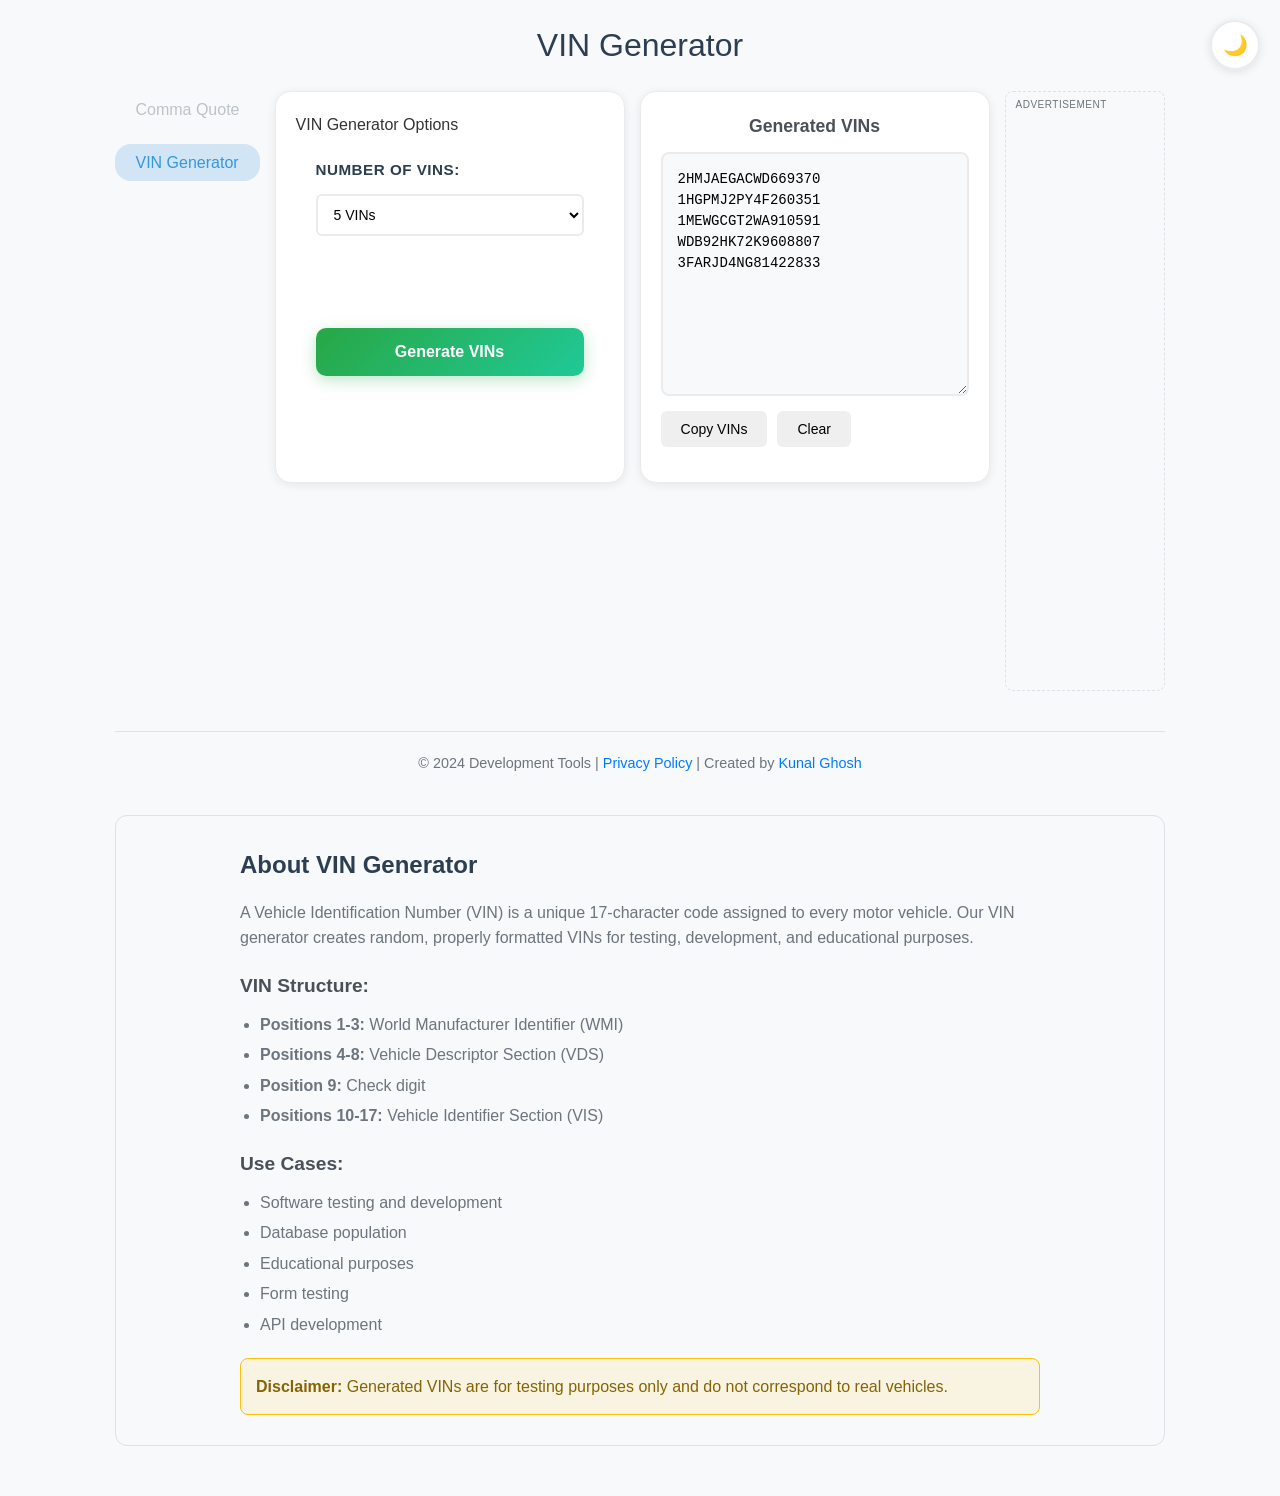
==== vin-generator.html @ 5dfa0fa3 "added vin generator" ====
<!DOCTYPE html>
<html lang="en">
<head>
    <meta charset="UTF-8">
    <meta name="google-adsense-account" content="ca-pub-2975191454646101">
    <meta name="viewport" content="width=device-width, initial-scale=1.0">
    <title>VIN Generator - Random Vehicle Identification Numbers</title>
    <meta name="description" content="Free online VIN (Vehicle Identification Number) generator. Generate random, valid format VINs for testing and development purposes.">
    <meta name="keywords" content="VIN generator, vehicle identification number, random VIN, automotive testing">
    <meta name="author" content="Kunal Ghosh">
    <meta name="robots" content="index, follow">
    <meta name="language" content="English">
    <meta property="og:title" content="VIN Generator - Random Vehicle Identification Numbers">
    <meta property="og:description" content="Free online VIN generator for testing and development purposes.">
    <meta property="og:type" content="website">
    <meta property="og:url" content="https://kunal-ghosh.github.io/comma-quotes/vin-generator.html">
    <link rel="canonical" href="https://kunal-ghosh.github.io/comma-quotes/vin-generator.html">
    
    <!-- Favicon -->
    <link rel="icon" type="image/png" href="favicon/favicon-96x96.png" sizes="96x96" />
    <link rel="icon" type="image/svg+xml" href="favicon/favicon.svg" />
    <link rel="shortcut icon" href="favicon/favicon.ico" />
    <link rel="apple-touch-icon" sizes="180x180" href="favicon/apple-touch-icon.png" />
    <link rel="manifest" href="favicon/site.webmanifest" />
    
    <link rel="stylesheet" href="style.css">
    
    <!-- Google AdSense -->
    <script async src="https://pagead2.googlesyndication.com/pagead/js/adsbygoogle.js?client=ca-pub-2975191454646101"
        crossorigin="anonymous"></script>
</head>
<body>
    <div class="container">
        <!-- Main Content -->
        <div class="main-content">
            <header>
                <h1>VIN Generator</h1>
                <!-- <p class="subtitle">Generate random Vehicle Identification Numbers for testing</p> -->
                <button id="theme-toggle" class="theme-toggle" aria-label="Toggle dark mode">
                    <span class="theme-icon">🌙</span>
                </button>
            </header>

            <div class="container-inner">
                <div class="tool-container vin-layout">
                    <ul class="nav-tabs">
                        <li><a href="index.html" class="nav-tab">Comma Quote</a></li>
                        <li><a href="vin-generator.html" class="nav-tab active">VIN Generator</a></li>
                    </ul>
                    <div class="input-output-section">
                        <div class="vin-generator-section">
                            <label>VIN Generator Options</label>
                            
                            <div class="vin-options">
                                <div class="option-group">
                                    <label for="vin-count">Number of VINs:</label>
                                    <select id="vin-count">
                                        <option value="1">1 VIN</option>
                                        <option value="2">2 VINs</option>
                                        <option value="3">3 VINs</option>
                                        <option value="4">4 VINs</option>
                                        <option value="5" selected>5 VINs</option>
                                    </select>
                                </div>

                                <div class="option-group">
                                    <button id="generate-vin-btn" class="generate-btn">Generate VINs</button>
                                </div>
                            </div>
                        </div>

                        <div class="output-section-vin">
                            <label for="vin-output">Generated VINs</label>
                            <textarea 
                                id="vin-output" 
                                readonly 
                                placeholder="Click 'Generate VINs' to create random Vehicle Identification Numbers..."
                                rows="10"
                            ></textarea>
                            <div class="output-actions">
                                <button id="copy-vin-btn" type="button">Copy VINs</button>
                                <button id="clear-vin-btn" type="button">Clear</button>
                            </div>
                        </div>
                    </div>

                    <!-- Ad Space -->
                    <div class="ad-sidebar">
                        <div class="ad-container ad-right">
                            <!-- Ad code will go here -->
                        </div>
                    </div>
                </div>
                <footer>
                    <p>&copy; 2024 Development Tools | <a href="privacy-policy.html">Privacy Policy</a> | Created by <a href="https://github.com/Kunal-ghosh">Kunal Ghosh</a></p>
                </footer>
                <section class="info-section">
                    <div class="info-content">
                        <h2>About VIN Generator</h2>
                        <p>A Vehicle Identification Number (VIN) is a unique 17-character code assigned to every motor vehicle. Our VIN generator creates random, properly formatted VINs for testing, development, and educational purposes.</p>
                        
                        <h3>VIN Structure:</h3>
                        <ul>
                            <li><strong>Positions 1-3:</strong> World Manufacturer Identifier (WMI)</li>
                            <li><strong>Positions 4-8:</strong> Vehicle Descriptor Section (VDS)</li>
                            <li><strong>Position 9:</strong> Check digit</li>
                            <li><strong>Positions 10-17:</strong> Vehicle Identifier Section (VIS)</li>
                        </ul>
                        
                        <h3>Use Cases:</h3>
                        <ul>
                            <li>Software testing and development</li>
                            <li>Database population</li>
                            <li>Educational purposes</li>
                            <li>Form testing</li>
                            <li>API development</li>
                        </ul>
    
                        <div class="disclaimer">
                            <strong>Disclaimer:</strong> Generated VINs are for testing purposes only and do not correspond to real vehicles.
                        </div>
                    </div>
                </section>
            </div>


            <!-- VIN Information Section -->

        </div>
    </div>

    <script src="vin-generator.js"></script>
</body>
</html>
---- style.css ----
/* Reset and base styles */
* {
    box-sizing: border-box;
    margin: 0;
    padding: 0;
}

body {
    font-family: -apple-system, BlinkMacSystemFont, 'Segoe UI', Roboto, Oxygen, Ubuntu, Cantarell, sans-serif;
    line-height: 1.6;
    color: #333;
    background-color: #f8f9fa;
}

/* Container */
.container {
    display: flex;
    min-height: 100vh;
    max-width: 1400px;
    margin: 0 auto;
}

/* Left Navigation */
.left-nav {
    width: 200px;
    background: linear-gradient(135deg, #2c3e50 0%, #34495e 100%);
    padding: 20px 0;
    position: fixed;
    height: 100vh;
    left: 0;
    top: 0;
    overflow-y: auto;
    box-shadow: 2px 0 10px rgba(0,0,0,0.1);
    z-index: 1000;
}

.nav-header {
    padding: 0 20px 20px 20px;
    border-bottom: 1px solid rgba(255,255,255,0.1);
    margin-bottom: 20px;
}

.nav-header h2 {
    color: #ecf0f1;
    font-size: 1.5rem;
    font-weight: 600;
    margin: 0;
    text-align: center;
}

.nav-tabs {
    list-style: none;
    padding: 0;
    margin: 0;
    display: flex;
    flex-direction: column;
    gap: 10px;
}

.nav-tabs li {
    margin-bottom: 5px;
}

.nav-tab {
    display: flex;
    align-items: center;
    padding: 6px 20px;
    color: #bdc3c7;
    text-decoration: none;
    transition: all 0.3s ease;
    /* border-left: 3px solid transparent; */
    font-weight: 500;
    border-radius: 16px;
}

.nav-tab:hover {
    background: rgba(255,255,255,0.1);
    color: #ecf0f1;
    border-left-color: #3498db;
}

.nav-tab.active {
    background: rgba(52, 152, 219, 0.2);
    color: #3498db;
    border-left-color: #3498db;
}

/* Main Content */
.main-content {
    flex: 1;
    /* margin-left: 200px; */
    padding: 20px;
    display: flex;
    flex-direction: column;
}

.container-inner {
    max-width: 1200px;
    margin: 0 auto;
    padding: 10px;
    /* min-height: 100vh; */
    display: flex;
    flex-direction: column;
}
/* Header */
header {
    text-align: center;
    position: relative;
    /* margin-bottom: 30px; */
}

header h1 {
    font-size: 2 rem;
    color: #2c3e50;
    margin-bottom: 10px;
    font-weight: 500;
}

.subtitle {
    font-size: 1.1rem;
    color: #6c757d;
    font-weight: 400;
}

/* Theme Toggle */
.theme-toggle {
    position: absolute;
    top: 0;
    right: 0;
    background: rgba(255, 255, 255, 0.9);
    border: 2px solid #e9ecef;
    border-radius: 50%;
    width: 50px;
    height: 50px;
    display: flex;
    align-items: center;
    justify-content: center;
    cursor: pointer;
    transition: all 0.3s ease;
    backdrop-filter: blur(10px);
    box-shadow: 0 2px 10px rgba(0,0,0,0.1);
}

.theme-toggle:hover {
    background: rgba(255, 255, 255, 1);
    border-color: #007bff;
    transform: scale(1.1);
    box-shadow: 0 4px 15px rgba(0,123,255,0.2);
}

.theme-icon {
    font-size: 20px;
    transition: transform 0.3s ease;
}

.theme-toggle:hover .theme-icon {
    transform: rotate(20deg);
}

/* Navigation */
nav {
    display: flex;
    justify-content: center;
    gap: 30px;
    /* margin-bottom: 15px; */
    padding-bottom: 10px;
    /* border-bottom: 1px solid #dee2e6; */
}

.nav-link {
    text-decoration: none;
    color: #6c757d;
    font-weight: 500;
    padding: 8px 16px;
    border-radius: 6px;
    transition: all 0.2s ease;
}

.nav-link:hover {
    color: #495057;
    background-color: #e9ecef;
}

.nav-link.active {
    color: #007bff;
    background-color: #e7f1ff;
}

/* Main content */
main {
    flex: 1;
}

.tool-container {
    display: flex;
    gap: 15px;
    align-items: flex-start;
    justify-content: space-between;
    width: 100%;
}

.input-output-section
{
    display: flex;
    flex-direction: row;
    gap: 15px;
    /* align-items: flex-start; */
    /* width: 100%; */
}
.input-output-only
{
    display: flex;
    flex-direction: column;
    gap: 15px;
    /* align-items: flex-start; */
    height: 40vh;

}

/* Input and Output sections */
.input-section {
    background: white;
    padding: 20px;
    /* margin-bottom: 15px; */
    border-radius: 16px;
    box-shadow: 0 2px 10px rgba(0,0,0,0.08);
    border: 1px solid #e9ecef;
    flex: 1;
    display: flex;
    flex-direction: column;
    width: 350px;
}
.output-section
{
    background: white;
    padding: 20px;
    /* margin-bottom: 15px; */
    border-radius: 16px;
    box-shadow: 0 2px 10px rgba(0,0,0,0.08);
    border: 1px solid #e9ecef;
    flex: 1;
    display: flex;
    flex-direction: column;
    height: 40vh;
}

.input-section label {
    display: block;
    font-weight: 600;
    color: #495057;
    margin-bottom: 12px;
    font-size: 1.1rem;
    display: flex;
    justify-content: center;
}
.output-section label
{
    display: block;
    font-weight: 600;
    color: #495057;
    margin-bottom: 12px;
    font-size: 1.1rem;
    display: flex;
    justify-content: center;
}




.output-section-vin
{
    background: white;
    padding: 20px;
    /* margin-bottom: 15px; */
    border-radius: 16px;
    box-shadow: 0 2px 10px rgba(0,0,0,0.08);
    border: 1px solid #e9ecef;
    flex: 1;
    display: flex;
    flex-direction: column;
    /* height: 40vh; */
}

.output-section-vin label {
    display: block;
    font-weight: 600;
    color: #495057;
    margin-bottom: 12px;
    font-size: 1.1rem;
    display: flex;
    justify-content: center;
}
.output-section-vin label
{
    display: block;
    font-weight: 600;
    color: #495057;
    margin-bottom: 12px;
    font-size: 1.1rem;
    display: flex;
    justify-content: center;
}
textarea {
    flex: 1;
    width: 100%;
    padding: 15px;
    border: 2px solid #e9ecef;
    border-radius: 8px;
    font-family: 'Monaco', 'Menlo', 'Ubuntu Mono', monospace;
    font-size: 14px;
    line-height: 1.5;
    resize: vertical;
    transition: border-color 0.2s ease;
    min-height: 150px;
}

textarea:focus {
    outline: none;
    border-color: #007bff;
    box-shadow: 0 0 0 3px rgba(0, 123, 255, 0.1);
}

textarea[readonly] {
    background-color: #f8f9fa;
    cursor: default;
}

textarea::placeholder {
    color: #6c757d;
}

/* Options section */
.options-section {
    background: linear-gradient(135deg, #ffffff 0%, #f8f9fa 100%);
    padding: 15px;
    border-radius: 16px;
    box-shadow: 
        0 4px 20px rgba(0,0,0,0.08),
        0 2px 8px rgba(0,0,0,0.04);
    border: 1px solid rgba(255,255,255,0.8);
    position: sticky;
    top: 20px;
    backdrop-filter: blur(10px);
    transition: all 0.3s ease;
    width: 350px;
    display: flex;
    flex-direction: column;
    flex-shrink: 0;
}

.options-section:hover {
    box-shadow: 
        0 6px 30px rgba(0,0,0,0.12),
        0 4px 12px rgba(0,0,0,0.06);
    transform: translateY(-2px);
}

.options-section h3 {
    color: #2c3e50;
    margin-bottom: 25px;
    font-size: 1 rem;
    font-weight: 500;
    text-align: center;
    position: relative;
    padding-bottom: 15px;
}

.options-section h3::after {
    content: '';
    position: absolute;
    bottom: 0;
    left: 50%;
    transform: translateX(-50%);
    width: 40px;
    height: 3px;
    background: linear-gradient(90deg, #007bff, #0056b3);
    border-radius: 2px;
}

.option-group {
    /* margin-bottom: 24px; */
    padding: 20px;
    background: rgba(255,255,255,0.6);
    border-radius: 16px;
    /* border: 1px solid rgba(0,123,255,0.1); */
    transition: all 0.2s ease;
    display: flex;
    flex-direction: column;
    margin-bottom: 32px;
}

.option-group:hover {
    background: rgba(255,255,255,0.8);
    border-color: rgba(0,123,255,0.2);
    transform: translateX(2px);
}

.option-group:last-child {
    margin-bottom: 0;
}

.option-group > label {
    display: block;
    font-weight: 600;
    color: #2c3e50;
    margin-bottom: 12px;
    font-size: 0.95rem;
    text-transform: uppercase;
    letter-spacing: 0.5px;
}

select {
    width: 100%;
    padding: 10px 12px;
    border: 2px solid #e9ecef;
    border-radius: 6px;
    background-color: white;
    font-size: 14px;
    transition: border-color 0.2s ease;
}

select:focus {
    outline: none;
    border-color: #007bff;
    box-shadow: 0 0 0 3px rgba(0, 123, 255, 0.1);
}

/* Quote Style Buttons */
.quote-buttons {
    display: flex;
    gap: 8px;
    flex-wrap: wrap;
}

.quote-btn {
    padding: 12px 16px;
    border: 2px solid #e9ecef;
    border-radius: 8px;
    background: rgba(255,255,255,0.6);
    color: #495057;
    font-size: 13px;
    font-weight: 500;
    cursor: pointer;
    transition: all 0.2s ease;
    text-align: center;
    flex: 1;
    min-width: 0;
}

.quote-btn:hover {
    background: rgba(0,123,255,0.05);
    border-color: rgba(0,123,255,0.3);
    color: #007bff;
    transform: translateY(-1px);
    box-shadow: 0 2px 8px rgba(0,123,255,0.15);
}

.quote-btn.active {
    background: linear-gradient(135deg, #007bff 0%, #0056b3 100%);
    border-color: #007bff;
    color: white;
    font-weight: 600;
    box-shadow: 0 2px 12px rgba(0,123,255,0.3);
}

.quote-btn.active:hover {
    background: linear-gradient(135deg, #0056b3 0%, #004085 100%);
    transform: translateY(-1px);
    box-shadow: 0 4px 16px rgba(0,123,255,0.4);
}

/* Checkboxes */
input[type="checkbox"] {
    margin-right: 12px;
    width: 18px;
    height: 18px;
    accent-color: #007bff;
    cursor: pointer;
}

label:has(input[type="checkbox"]) {
    display: flex;
    align-items: center;
    font-weight: 500;
    cursor: pointer;
    margin-bottom: 0;
    padding: 12px;
    border-radius: 8px;
    transition: all 0.2s ease;
    color: #495057;
    background: rgba(255,255,255,0.4);
    border: 1px solid rgba(0,123,255,0.1);
}

label:has(input[type="checkbox"]):hover {
    background: rgba(0,123,255,0.05);
    border-color: rgba(0,123,255,0.2);
    transform: translateX(2px);
    color: #007bff;
}

label:has(input[type="checkbox"]:checked) {
    background: rgba(0,123,255,0.1);
    border-color: #007bff;
    color: #007bff;
    font-weight: 600;
}

/* Output actions */
.output-actions {
    margin-top: 15px;
    display: flex;
    gap: 10px;
    padding-bottom: 15px;
}

button {
    padding: 10px 20px;
    border: none;
    border-radius: 6px;
    font-size: 14px;
    font-weight: 500;
    cursor: pointer;
    transition: all 0.2s ease;
}

#copy-btn {
    background-color: #007bff;
    color: white;
    flex: 1;
}

#copy-btn:hover {
    background-color: #0056b3;
    transform: translateY(-1px);
}

#copy-btn:active {
    transform: translateY(0);
}

#clear-btn {
    background-color: #6c757d;
    color: white;
    flex: 1;
}

#clear-btn:hover {
    background-color: #545b62;
    transform: translateY(-1px);
}

#clear-btn:active {
    transform: translateY(0);
}

/* Success message for copy */
.copy-success {
    background-color: #28a745 !important;
}

/* Footer */
footer {
    text-align: center;
    margin-top: 40px;
    padding-top: 20px;
    border-top: 1px solid #dee2e6;
    color: #6c757d;
    font-size: 0.9rem;
}

footer a {
    color: #007bff;
    text-decoration: none;
}

footer a:hover {
    text-decoration: underline;
}

/* Responsive design */
@media (max-width: 768px) {
    .tool-container {
        flex-direction: column;
        gap: 20px;
    }
    
    .options-section {
        position: static;
        order: -1;
        width: 100%;
        min-width: auto;
    }
    
    header h1 {
        font-size: 2rem;
    }
    
    nav {
        gap: 15px;
        flex-wrap: wrap;
    }
    
    .container {
        padding: 15px;
    }
    
    .input-section, .output-section, .options-section {
        padding: 20px;
    }
}

@media (max-width: 480px) {
    .output-actions {
        flex-direction: column;
    }
    
    nav {
        flex-direction: column;
        align-items: center;
    }
    
    header h1 {
        font-size: 1.75rem;
    }
    
    .quote-buttons {
        flex-direction: column;
        gap: 8px;
    }
    
    .quote-btn {
        padding: 14px 20px;
        font-size: 14px;
    }
}

/* Dark Mode */
body.dark-mode {
    background-color: #1a1a1a;
    color: #e0e0e0;
}

body.dark-mode .label, body.dark-mode label
{
    color: #e0e0e0;
}

body.dark-mode .container-inner {
    background-color: #1a1a1a;
}

body.dark-mode header h1 {
    color: #ffffff;
}

body.dark-mode .subtitle {
    color: #b0b0b0;
}

body.dark-mode .theme-toggle {
    background: rgba(30, 30, 30, 0.9);
    border-color: #444;
    color: #fff;
}

body.dark-mode .theme-toggle:hover {
    background: rgba(40, 40, 40, 1);
    border-color: #007bff;
}

body.dark-mode .input-section,
body.dark-mode .output-section,
body.dark-mode .output-section-vin {
    background: #2d2d2d;
    border-color: #444;
    color: #e0e0e0;
}

body.dark-mode .options-section {
    background: linear-gradient(135deg, #2d2d2d 0%, #1f1f1f 100%);
    border-color: rgba(255,255,255,0.1);
}

body.dark-mode .options-section h3 {
    color: #ffffff;
}

body.dark-mode .option-group {
    background: rgba(40, 40, 40, 0.6);
    border-color: rgba(255,255,255,0.1);
}

body.dark-mode .option-group:hover {
    background: rgba(50, 50, 50, 0.8);
    border-color: rgba(0,123,255,0.3);
}

body.dark-mode .option-group > label {
    color: #e0e0e0;
}

body.dark-mode select {
    background: linear-gradient(135deg, #2d2d2d 0%, #1f1f1f 100%);
    border-color: #444;
    color: #e0e0e0;
}

body.dark-mode select:hover,
body.dark-mode select:focus {
    background: #2d2d2d;
    border-color: #007bff;
}

body.dark-mode textarea {
    background: #2d2d2d;
    border-color: #444;
    color: #e0e0e0;
}

body.dark-mode textarea:focus {
    border-color: #007bff;
    box-shadow: 0 0 0 3px rgba(0, 123, 255, 0.2);
}

body.dark-mode textarea::placeholder {
    color: #888;
}

body.dark-mode .quote-btn {
    background: rgba(40, 40, 40, 0.6);
    border-color: #444;
    color: #e0e0e0;
}

body.dark-mode .quote-btn:hover {
    background: rgba(0,123,255,0.15);
    border-color: rgba(0,123,255,0.4);
    color: #007bff;
}

body.dark-mode .quote-btn.active {
    background: linear-gradient(135deg, #007bff 0%, #0056b3 100%);
    border-color: #007bff;
    color: white;
}

body.dark-mode label:has(input[type="checkbox"]) {
    background: rgba(40, 40, 40, 0.6);
    border-color: rgba(255,255,255,0.1);
    color: #e0e0e0;
}

body.dark-mode label:has(input[type="checkbox"]):hover {
    background: rgba(0,123,255,0.15);
    border-color: rgba(0,123,255,0.3);
    color: #007bff;
}

body.dark-mode label:has(input[type="checkbox"]:checked) {
    background: rgba(0,123,255,0.2);
    border-color: #007bff;
    color: #007bff;
}

body.dark-mode #copy-btn,
body.dark-mode #clear-btn {
    background-color: #007bff;
    color: white;
}

body.dark-mode #copy-btn:hover {
    background-color: #0056b3;
}

body.dark-mode #clear-btn {
    background-color: #6c757d;
}

body.dark-mode #clear-btn:hover {
    background-color: #545b62;
}

body.dark-mode footer {
    border-color: #444;
    color: #b0b0b0;
}

body.dark-mode footer a {
    color: #007bff;
}

/* VIN Generator Specific Styles */
.vin-layout {
    flex-direction: row;
}

.vin-generator-section {
    background: white;
    padding: 20px;
    /* margin-bottom: 15px; */
    border-radius: 16px;
    box-shadow: 0 2px 10px rgba(0,0,0,0.08);
    border: 1px solid #e9ecef;
    flex: 1;
    display: flex;
    flex-direction: column;
    width: 440px;
}

.vin-options {
    display: flex;
    flex-direction: column;
    gap: 20px;
}

.generate-btn {
    padding: 15px 30px;
    background: linear-gradient(135deg, #28a745 0%, #20c997 100%);
    color: white;
    border: none;
    border-radius: 10px;
    font-size: 16px;
    font-weight: 600;
    cursor: pointer;
    transition: all 0.3s ease;
    box-shadow: 0 4px 15px rgba(40, 167, 69, 0.3);
}

.generate-btn:hover {
    background: linear-gradient(135deg, #218838 0%, #1ea68a 100%);
    transform: translateY(-2px);
    box-shadow: 0 6px 20px rgba(40, 167, 69, 0.4);
}

.disclaimer {
    background: rgba(255, 193, 7, 0.1);
    border: 1px solid #ffc107;
    border-radius: 8px;
    padding: 15px;
    margin-top: 20px;
    color: #856404;
}

/* Dark mode for VIN generator */
body.dark-mode .vin-generator-section {
    background: #2d2d2d;
    border-color: #444;
    color: #e0e0e0;
}

body.dark-mode .generate-btn {
    background: linear-gradient(135deg, #28a745 0%, #20c997 100%);
}

body.dark-mode .disclaimer {
    background: rgba(255, 193, 7, 0.2);
    border-color: #ffc107;
    color: #ffc107;
}

/* Dark mode for left navigation */
body.dark-mode .left-nav {
    background: linear-gradient(135deg, #1a1a1a 0%, #2d2d2d 100%);
}

/* Ad Sidebar */
.ad-sidebar {
    width: 160px;
    flex-shrink: 0;
    display: flex;
    flex-direction: column;
}

/* Ad Containers */
.ad-container {
    display: flex;
    justify-content: center;
    align-items: center;
    background: rgba(248, 249, 250, 0.5);
    border-radius: 8px;
    border: 1px dashed #dee2e6;
    position: relative;
}

.ad-container::before {
    content: "Advertisement";
    position: absolute;
    top: 5px;
    left: 10px;
    font-size: 10px;
    color: #6c757d;
    text-transform: uppercase;
    letter-spacing: 0.5px;
}

.ad-right {
    width: 160px;
    height: 600px;
    position: sticky;
    top: 20px;
    margin: 0;
}

/* Dark mode ad containers */
body.dark-mode .ad-container {
    background: rgba(45, 45, 45, 0.5);
    border-color: #444;
}

body.dark-mode .ad-container::before {
    color: #888;
}

/* Info Section */
.info-section {
    margin: 40px 0 20px 0;
    padding: 30px;
    background: rgba(248, 249, 250, 0.8);
    border-radius: 12px;
    border: 1px solid #dee2e6;
}

.info-content {
    max-width: 800px;
    margin: 0 auto;
}

.info-content h2 {
    color: #2c3e50;
    margin-bottom: 15px;
    font-size: 1.5rem;
}

.info-content h3 {
    color: #495057;
    margin: 20px 0 10px 0;
    font-size: 1.2rem;
}

.info-content p {
    color: #6c757d;
    line-height: 1.6;
    margin-bottom: 15px;
}

.info-content ul, .info-content ol {
    color: #6c757d;
    line-height: 1.6;
    margin-left: 20px;
}

.info-content li {
    margin-bottom: 5px;
}

/* Dark mode info section */
body.dark-mode .info-section {
    background: rgba(45, 45, 45, 0.8);
    border-color: #444;
}

body.dark-mode .info-content h2 {
    color: #ffffff;
}

body.dark-mode .info-content h3 {
    color: #e0e0e0;
}

body.dark-mode .info-content p,
body.dark-mode .info-content ul,
body.dark-mode .info-content ol {
    color: #b0b0b0;
}

/* Responsive Design for Navigation */
@media (max-width: 768px) {
    .left-nav {
        width: 100%;
        height: auto;
        position: static;
        background: linear-gradient(90deg, #2c3e50 0%, #34495e 100%);
    }
    
    .nav-tabs {
        display: flex;
        justify-content: space-around;
    }
    
    .nav-tabs li {
        flex: 1;
        margin-bottom: 0;
    }
    
    .nav-tab {
        text-align: center;
        border-left: none;
        border-bottom: 3px solid transparent;
        padding: 10px 5px;
        font-size: 14px;
    }
    
    .nav-tab:hover {
        border-bottom-color: #3498db;
        border-left-color: transparent;
    }
    
    .nav-tab.active {
        border-bottom-color: #3498db;
        border-left-color: transparent;
    }
    
    .main-content {
        margin-left: 0;
    }
    
    .tool-container {
        flex-direction: column;
    }
    
    .vin-layout {
        flex-direction: column;
    }
    
    .ad-sidebar {
        width: 100%;
        order: -1;
    }
    
    .ad-right {
        width: 100%;
        height: 90px;
        position: static;
        margin: 15px 0;
    }
}
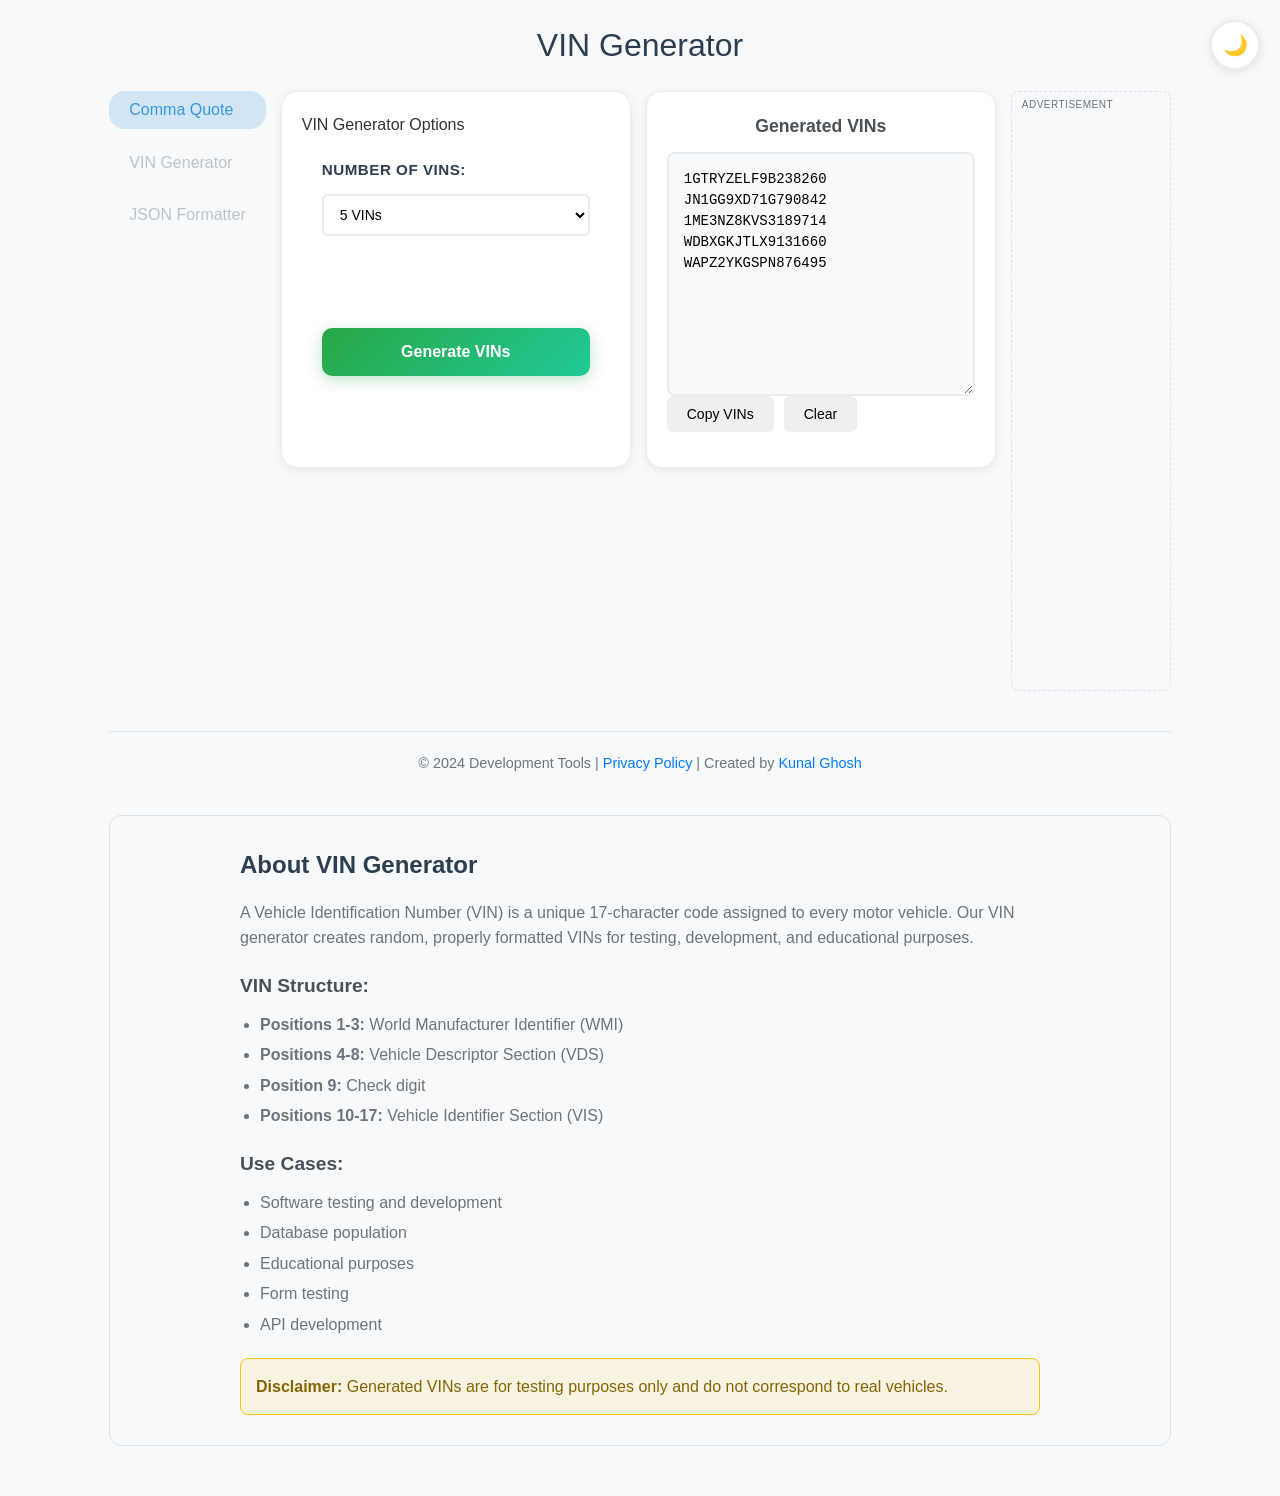
==== commit 67b08524: "added json formattor" ====
--- a/vin-generator.html
+++ b/vin-generator.html
@@ -43,10 +43,11 @@
 
             <div class="container-inner">
                 <div class="tool-container vin-layout">
-                    <ul class="nav-tabs">
-                        <li><a href="index.html" class="nav-tab">Comma Quote</a></li>
-                        <li><a href="vin-generator.html" class="nav-tab active">VIN Generator</a></li>
-                    </ul>
+                    <div class="nav-tabs">
+                        <li><a href="index.html" class="nav-tab active">Comma Quote</a></li>
+                        <li><a href="vin-generator.html" class="nav-tab">VIN Generator</a></li>
+                        <li><a href="json-formatter.html" class="nav-tab">JSON Formatter</a></li>
+                    </div>
                     <div class="input-output-section">
                         <div class="vin-generator-section">
                             <label>VIN Generator Options</label>
--- a/style.css
+++ b/style.css
@@ -6,7 +6,8 @@
 }
 
 body {
-    font-family: -apple-system, BlinkMacSystemFont, 'Segoe UI', Roboto, Oxygen, Ubuntu, Cantarell, sans-serif;
+    font-family: -apple-system, BlinkMacSystemFont, "Segoe UI", Roboto, Oxygen,
+        Ubuntu, Cantarell, sans-serif;
     line-height: 1.6;
     color: #333;
     background-color: #f8f9fa;
@@ -30,13 +31,13 @@
     left: 0;
     top: 0;
     overflow-y: auto;
-    box-shadow: 2px 0 10px rgba(0,0,0,0.1);
+    box-shadow: 2px 0 10px rgba(0, 0, 0, 0.1);
     z-index: 1000;
 }
 
 .nav-header {
     padding: 0 20px 20px 20px;
-    border-bottom: 1px solid rgba(255,255,255,0.1);
+    border-bottom: 1px solid rgba(255, 255, 255, 0.1);
     margin-bottom: 20px;
 }
 
@@ -74,7 +75,7 @@
 }
 
 .nav-tab:hover {
-    background: rgba(255,255,255,0.1);
+    background: rgba(255, 255, 255, 0.1);
     color: #ecf0f1;
     border-left-color: #3498db;
 }
@@ -102,6 +103,7 @@
     display: flex;
     flex-direction: column;
 }
+
 /* Header */
 header {
     text-align: center;
@@ -138,14 +140,14 @@
     cursor: pointer;
     transition: all 0.3s ease;
     backdrop-filter: blur(10px);
-    box-shadow: 0 2px 10px rgba(0,0,0,0.1);
+    box-shadow: 0 2px 10px rgba(0, 0, 0, 0.1);
 }
 
 .theme-toggle:hover {
     background: rgba(255, 255, 255, 1);
     border-color: #007bff;
     transform: scale(1.1);
-    box-shadow: 0 4px 15px rgba(0,123,255,0.2);
+    box-shadow: 0 4px 15px rgba(0, 123, 255, 0.2);
 }
 
 .theme-icon {
@@ -199,22 +201,20 @@
     width: 100%;
 }
 
-.input-output-section
-{
+.input-output-section {
     display: flex;
     flex-direction: row;
     gap: 15px;
     /* align-items: flex-start; */
     /* width: 100%; */
 }
-.input-output-only
-{
+
+.input-output-only {
     display: flex;
     flex-direction: column;
     gap: 15px;
     /* align-items: flex-start; */
     height: 40vh;
-
 }
 
 /* Input and Output sections */
@@ -223,20 +223,20 @@
     padding: 20px;
     /* margin-bottom: 15px; */
     border-radius: 16px;
-    box-shadow: 0 2px 10px rgba(0,0,0,0.08);
+    box-shadow: 0 2px 10px rgba(0, 0, 0, 0.08);
     border: 1px solid #e9ecef;
     flex: 1;
     display: flex;
     flex-direction: column;
     width: 350px;
 }
-.output-section
-{
+
+.output-section {
     background: white;
     padding: 20px;
     /* margin-bottom: 15px; */
     border-radius: 16px;
-    box-shadow: 0 2px 10px rgba(0,0,0,0.08);
+    box-shadow: 0 2px 10px rgba(0, 0, 0, 0.08);
     border: 1px solid #e9ecef;
     flex: 1;
     display: flex;
@@ -253,8 +253,8 @@
     display: flex;
     justify-content: center;
 }
-.output-section label
-{
+
+.output-section label {
     display: block;
     font-weight: 600;
     color: #495057;
@@ -264,16 +264,12 @@
     justify-content: center;
 }
 
-
-
-
-.output-section-vin
-{
+.output-section-vin {
     background: white;
     padding: 20px;
     /* margin-bottom: 15px; */
     border-radius: 16px;
-    box-shadow: 0 2px 10px rgba(0,0,0,0.08);
+    box-shadow: 0 2px 10px rgba(0, 0, 0, 0.08);
     border: 1px solid #e9ecef;
     flex: 1;
     display: flex;
@@ -290,8 +286,8 @@
     display: flex;
     justify-content: center;
 }
-.output-section-vin label
-{
+
+.output-section-vin label {
     display: block;
     font-weight: 600;
     color: #495057;
@@ -300,13 +296,14 @@
     display: flex;
     justify-content: center;
 }
+
 textarea {
     flex: 1;
     width: 100%;
     padding: 15px;
     border: 2px solid #e9ecef;
     border-radius: 8px;
-    font-family: 'Monaco', 'Menlo', 'Ubuntu Mono', monospace;
+    font-family: "Monaco", "Menlo", "Ubuntu Mono", monospace;
     font-size: 14px;
     line-height: 1.5;
     resize: vertical;
@@ -329,15 +326,39 @@
     color: #6c757d;
 }
 
+#json-input {
+    flex: 1;
+    width: 100%;
+    padding: 15px;
+    /* border: 2px solid #e9ecef; */
+    border-radius: 8px;
+    font-family: "Monaco", "Menlo", "Ubuntu Mono", monospace;
+    font-size: 14px;
+    line-height: 1.5;
+    resize: vertical;
+    transition: border-color 0.2s ease;
+    height: 65vh;
+}
+#json-output {
+    flex: 1;
+    width: 100%;
+    padding: 15px;
+    /* border: 2px solid #e9ecef; */
+    border-radius: 8px;
+    font-family: "Monaco", "Menlo", "Ubuntu Mono", monospace;
+    font-size: 14px;
+    line-height: 1.5;
+    resize: vertical;
+    transition: border-color 0.2s ease;
+    height: 65vh;
+}
 /* Options section */
 .options-section {
     background: linear-gradient(135deg, #ffffff 0%, #f8f9fa 100%);
     padding: 15px;
     border-radius: 16px;
-    box-shadow: 
-        0 4px 20px rgba(0,0,0,0.08),
-        0 2px 8px rgba(0,0,0,0.04);
-    border: 1px solid rgba(255,255,255,0.8);
+    box-shadow: 0 4px 20px rgba(0, 0, 0, 0.08), 0 2px 8px rgba(0, 0, 0, 0.04);
+    border: 1px solid rgba(255, 255, 255, 0.8);
     position: sticky;
     top: 20px;
     backdrop-filter: blur(10px);
@@ -349,9 +370,7 @@
 }
 
 .options-section:hover {
-    box-shadow: 
-        0 6px 30px rgba(0,0,0,0.12),
-        0 4px 12px rgba(0,0,0,0.06);
+    box-shadow: 0 6px 30px rgba(0, 0, 0, 0.12), 0 4px 12px rgba(0, 0, 0, 0.06);
     transform: translateY(-2px);
 }
 
@@ -366,7 +385,7 @@
 }
 
 .options-section h3::after {
-    content: '';
+    content: "";
     position: absolute;
     bottom: 0;
     left: 50%;
@@ -380,7 +399,7 @@
 .option-group {
     /* margin-bottom: 24px; */
     padding: 20px;
-    background: rgba(255,255,255,0.6);
+    background: rgba(255, 255, 255, 0.6);
     border-radius: 16px;
     /* border: 1px solid rgba(0,123,255,0.1); */
     transition: all 0.2s ease;
@@ -390,8 +409,8 @@
 }
 
 .option-group:hover {
-    background: rgba(255,255,255,0.8);
-    border-color: rgba(0,123,255,0.2);
+    background: rgba(255, 255, 255, 0.8);
+    border-color: rgba(0, 123, 255, 0.2);
     transform: translateX(2px);
 }
 
@@ -399,7 +418,7 @@
     margin-bottom: 0;
 }
 
-.option-group > label {
+.option-group>label {
     display: block;
     font-weight: 600;
     color: #2c3e50;
@@ -436,7 +455,7 @@
     padding: 12px 16px;
     border: 2px solid #e9ecef;
     border-radius: 8px;
-    background: rgba(255,255,255,0.6);
+    background: rgba(255, 255, 255, 0.6);
     color: #495057;
     font-size: 13px;
     font-weight: 500;
@@ -448,11 +467,11 @@
 }
 
 .quote-btn:hover {
-    background: rgba(0,123,255,0.05);
-    border-color: rgba(0,123,255,0.3);
+    background: rgba(0, 123, 255, 0.05);
+    border-color: rgba(0, 123, 255, 0.3);
     color: #007bff;
     transform: translateY(-1px);
-    box-shadow: 0 2px 8px rgba(0,123,255,0.15);
+    box-shadow: 0 2px 8px rgba(0, 123, 255, 0.15);
 }
 
 .quote-btn.active {
@@ -460,13 +479,13 @@
     border-color: #007bff;
     color: white;
     font-weight: 600;
-    box-shadow: 0 2px 12px rgba(0,123,255,0.3);
+    box-shadow: 0 2px 12px rgba(0, 123, 255, 0.3);
 }
 
 .quote-btn.active:hover {
     background: linear-gradient(135deg, #0056b3 0%, #004085 100%);
     transform: translateY(-1px);
-    box-shadow: 0 4px 16px rgba(0,123,255,0.4);
+    box-shadow: 0 4px 16px rgba(0, 123, 255, 0.4);
 }
 
 /* Checkboxes */
@@ -488,19 +507,19 @@
     border-radius: 8px;
     transition: all 0.2s ease;
     color: #495057;
-    background: rgba(255,255,255,0.4);
-    border: 1px solid rgba(0,123,255,0.1);
+    background: rgba(255, 255, 255, 0.4);
+    border: 1px solid rgba(0, 123, 255, 0.1);
 }
 
 label:has(input[type="checkbox"]):hover {
-    background: rgba(0,123,255,0.05);
-    border-color: rgba(0,123,255,0.2);
+    background: rgba(0, 123, 255, 0.05);
+    border-color: rgba(0, 123, 255, 0.2);
     transform: translateX(2px);
     color: #007bff;
 }
 
 label:has(input[type="checkbox"]:checked) {
-    background: rgba(0,123,255,0.1);
+    background: rgba(0, 123, 255, 0.1);
     border-color: #007bff;
     color: #007bff;
     font-weight: 600;
@@ -508,7 +527,7 @@
 
 /* Output actions */
 .output-actions {
-    margin-top: 15px;
+    /* margin-top: 15px; */
     display: flex;
     gap: 10px;
     padding-bottom: 15px;
@@ -584,28 +603,30 @@
         flex-direction: column;
         gap: 20px;
     }
-    
+
     .options-section {
         position: static;
         order: -1;
         width: 100%;
         min-width: auto;
     }
-    
+
     header h1 {
         font-size: 2rem;
     }
-    
+
     nav {
         gap: 15px;
         flex-wrap: wrap;
     }
-    
+
     .container {
         padding: 15px;
     }
-    
-    .input-section, .output-section, .options-section {
+
+    .input-section,
+    .output-section,
+    .options-section {
         padding: 20px;
     }
 }
@@ -614,21 +635,21 @@
     .output-actions {
         flex-direction: column;
     }
-    
+
     nav {
         flex-direction: column;
         align-items: center;
     }
-    
+
     header h1 {
         font-size: 1.75rem;
     }
-    
+
     .quote-buttons {
         flex-direction: column;
         gap: 8px;
     }
-    
+
     .quote-btn {
         padding: 14px 20px;
         font-size: 14px;
@@ -641,8 +662,8 @@
     color: #e0e0e0;
 }
 
-body.dark-mode .label, body.dark-mode label
-{
+body.dark-mode .label,
+body.dark-mode label {
     color: #e0e0e0;
 }
 
@@ -679,7 +700,7 @@
 
 body.dark-mode .options-section {
     background: linear-gradient(135deg, #2d2d2d 0%, #1f1f1f 100%);
-    border-color: rgba(255,255,255,0.1);
+    border-color: rgba(255, 255, 255, 0.1);
 }
 
 body.dark-mode .options-section h3 {
@@ -688,15 +709,15 @@
 
 body.dark-mode .option-group {
     background: rgba(40, 40, 40, 0.6);
-    border-color: rgba(255,255,255,0.1);
+    border-color: rgba(255, 255, 255, 0.1);
 }
 
 body.dark-mode .option-group:hover {
     background: rgba(50, 50, 50, 0.8);
-    border-color: rgba(0,123,255,0.3);
-}
-
-body.dark-mode .option-group > label {
+    border-color: rgba(0, 123, 255, 0.3);
+}
+
+body.dark-mode .option-group>label {
     color: #e0e0e0;
 }
 
@@ -734,8 +755,8 @@
 }
 
 body.dark-mode .quote-btn:hover {
-    background: rgba(0,123,255,0.15);
-    border-color: rgba(0,123,255,0.4);
+    background: rgba(0, 123, 255, 0.15);
+    border-color: rgba(0, 123, 255, 0.4);
     color: #007bff;
 }
 
@@ -747,18 +768,18 @@
 
 body.dark-mode label:has(input[type="checkbox"]) {
     background: rgba(40, 40, 40, 0.6);
-    border-color: rgba(255,255,255,0.1);
+    border-color: rgba(255, 255, 255, 0.1);
     color: #e0e0e0;
 }
 
 body.dark-mode label:has(input[type="checkbox"]):hover {
-    background: rgba(0,123,255,0.15);
-    border-color: rgba(0,123,255,0.3);
+    background: rgba(0, 123, 255, 0.15);
+    border-color: rgba(0, 123, 255, 0.3);
     color: #007bff;
 }
 
 body.dark-mode label:has(input[type="checkbox"]:checked) {
-    background: rgba(0,123,255,0.2);
+    background: rgba(0, 123, 255, 0.2);
     border-color: #007bff;
     color: #007bff;
 }
@@ -800,7 +821,7 @@
     padding: 20px;
     /* margin-bottom: 15px; */
     border-radius: 16px;
-    box-shadow: 0 2px 10px rgba(0,0,0,0.08);
+    box-shadow: 0 2px 10px rgba(0, 0, 0, 0.08);
     border: 1px solid #e9ecef;
     flex: 1;
     display: flex;
@@ -944,7 +965,8 @@
     margin-bottom: 15px;
 }
 
-.info-content ul, .info-content ol {
+.info-content ul,
+.info-content ol {
     color: #6c757d;
     line-height: 1.6;
     margin-left: 20px;
@@ -982,17 +1004,17 @@
         position: static;
         background: linear-gradient(90deg, #2c3e50 0%, #34495e 100%);
     }
-    
+
     .nav-tabs {
         display: flex;
         justify-content: space-around;
     }
-    
+
     .nav-tabs li {
         flex: 1;
         margin-bottom: 0;
     }
-    
+
     .nav-tab {
         text-align: center;
         border-left: none;
@@ -1000,38 +1022,38 @@
         padding: 10px 5px;
         font-size: 14px;
     }
-    
+
     .nav-tab:hover {
         border-bottom-color: #3498db;
         border-left-color: transparent;
     }
-    
+
     .nav-tab.active {
         border-bottom-color: #3498db;
         border-left-color: transparent;
     }
-    
+
     .main-content {
         margin-left: 0;
     }
-    
+
     .tool-container {
         flex-direction: column;
     }
-    
+
     .vin-layout {
         flex-direction: column;
     }
-    
+
     .ad-sidebar {
         width: 100%;
         order: -1;
     }
-    
+
     .ad-right {
         width: 100%;
         height: 90px;
         position: static;
         margin: 15px 0;
     }
-}
+}
